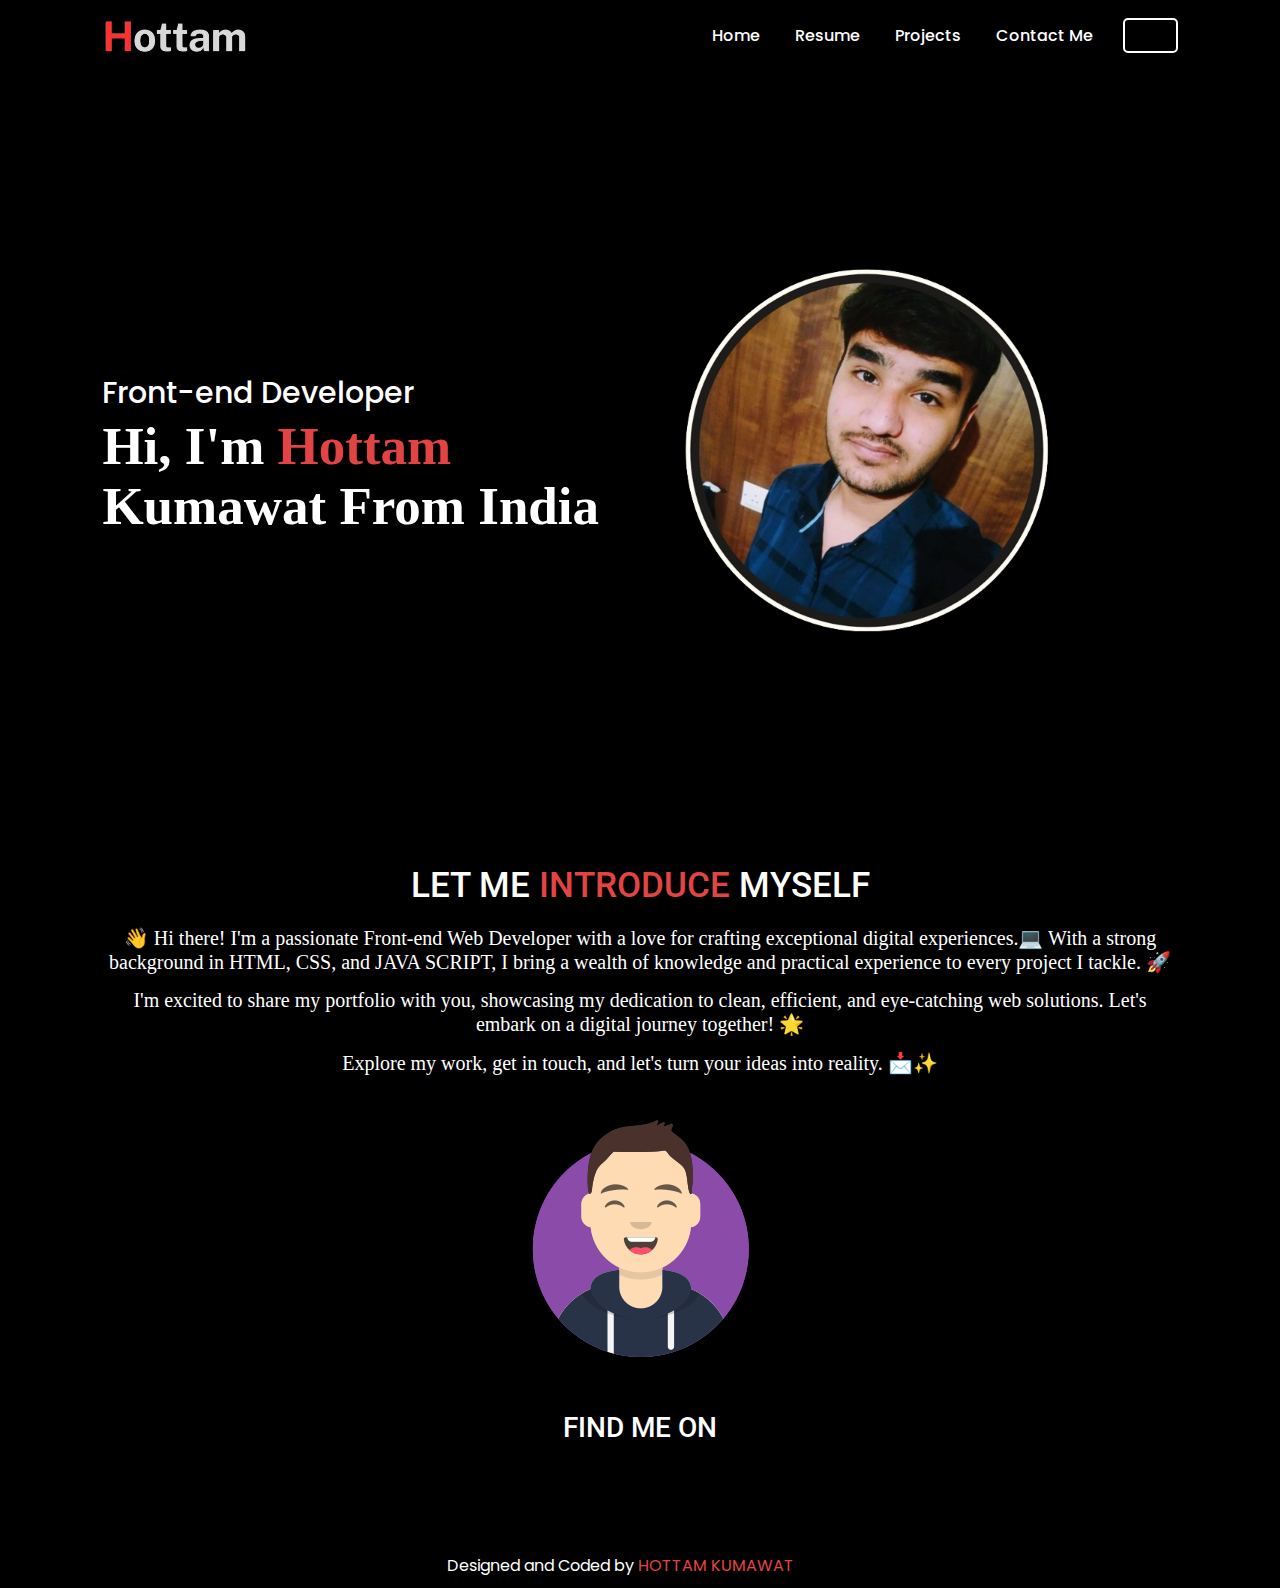
==== index.html @ 7e290337 "changed the name of about-me.html file to projects.html form all html files" ====
<!DOCTYPE html>
<html lang="en">

<head>
    <meta charset="UTF-8">
    <meta name="viewport" content="width=device-width, initial-scale=1.0">
    <title>Hottam Kumawat | Portfolio</title>
    <!-------------- CSS LINK --------------->
    <link rel="stylesheet" href="style.css">
    <!------------- FONTAWESOME LINK  -------------->
    <link rel="stylesheet" href="https://cdnjs.cloudflare.com/ajax/libs/font-awesome/6.5.1/css/all.min.css"
        integrity="sha512-DTOQO9RWCH3ppGqcWaEA1BIZOC6xxalwEsw9c2QQeAIftl+Vegovlnee1c9QX4TctnWMn13TZye+giMm8e2LwA=="
        crossorigin="anonymous" referrerpolicy="no-referrer" />
    <!-------------- GOOGLE FONTS --------------->
    <link rel="preconnect" href="https://fonts.googleapis.com">
    <link rel="preconnect" href="https://fonts.gstatic.com" crossorigin>
    <link
        href="https://fonts.googleapis.com/css2?family=Poppins:ital,wght@0,100;0,200;0,300;0,400;0,500;0,600;0,700;0,800;0,900;1,100;1,200;1,300;1,400;1,500;1,600;1,700;1,800;1,900&display=swap"
        rel="stylesheet">

    <link rel="preconnect" href="https://fonts.googleapis.com">
    <link rel="preconnect" href="https://fonts.gstatic.com" crossorigin>
    <link
        href="https://fonts.googleapis.com/css2?family=Roboto:ital,wght@0,100;0,300;0,400;0,500;0,700;0,900;1,100;1,300;1,400;1,500;1,700;1,900&display=swap"
        rel="stylesheet">

        <!------------ FAVICON ICON ------------>
        <link rel="shortcut icon" href="Hottam.png" type="image/x-icon">
</head>

<body>
    <main id="main">
        <!-------------- NAVIGATION BAR --------------->
        <nav id="nav_bar">
            <img src="Hottam_logo.png" alt="Hottam">
            <div class="menu-toggle" onclick="toggleMenu();">
                <i class="fas fa-bars"></i>
            </div>
            <ul>
                <li><a href="index.html"><i class="fa-solid fa-house nav-bar-fa-solid"></i> Home</a></li>
                <li><a href="resume.html"><i class="fa-solid fa-file nav-bar-fa-solid"></i> Resume</a></li>
                <li><a href="projects.html"><i class="fa-solid fa-bars-progress nav-bar-fa-solid"></i></i> Projects</a></li>
                <li><a href="contact-me.html"><i class="fa-solid fa-address-book nav-bar-fa-solid"></i> Contact Me</a></li>
                <li><a href="https://www.linkedin.com/in/hottamkumawat" target="_blank">
                        <div id="linked-profile-button"><i class="fa-brands fa-linkedin"></i></div>
                    </a></li>
            </ul>
        </nav>

        <!--------------- HOME SECTION --------------->
        <section id="home-section">
            <div id="home-section-top-part">
                <div id="home-section-left-part">
                    <h1>Front-end Developer</h1>
                    <h2>Hi, I'm <span>Hottam</span> <br> Kumawat From India</h2>
                </div>

                <div id="home-section-right-part">
                    <img src="Hottam.png" alt="Hottam Kumawat">
                </div>
            </div>

            <div id="home-section-bottom-part">
                <div id="home-section-bottom-part-left-part">
                    <h3>LET ME <span>INTRODUCE</span> MYSELF</h3>
                    <p>👋 Hi there! I'm a passionate Front-end Web Developer with a love for crafting exceptional
                        digital experiences.💻 With a strong background in HTML, CSS, and JAVA SCRIPT, I bring a wealth
                        of knowledge and practical experience to every project I tackle. 🚀</p>

                    <p>I'm excited to share my portfolio with you, showcasing my dedication to clean, efficient, and
                        eye-catching web solutions. Let's embark on a digital journey together! 🌟</p>

                    <p>Explore my work, get in touch, and let's turn your ideas into reality. 📩✨</p>
                </div>

                <div id="home-section-bottom-part-right-part">
                    <img src="avatar.png" alt="Avatar">
                </div>
            </div>
        </section>

        <!------------- FOOTER SECTION ------------->
        <section id="footer-section">
            <div id="footer-section-top-part">
                <h4>FIND ME ON</h4>
                <button><a href="https://github.com/hottamkumawat" target="_blank"><i class="fa-brands fa-github"></i></a></button>
                <button><a href="https://www.linkedin.com/in/hottamkumawat" target="_blank"><i
                            class="fa-brands fa-linkedin"></i></a></button>
            </div>

            <div id="footer-section-bottom-part">
                <p>Designed and Coded by <span>HOTTAM KUMAWAT</span>
                    <a href="https://github.com/hottamkumawat" target="_blank"><i class="fa-brands fa-github"></i></a>
                    <a href="https://www.linkedin.com/in/hottamkumawat" target="_blank"><i class="fa-brands fa-linkedin"></i></a>
                </p>
            </div>
        </section>
    </main>

    <!------------- JAVA SCRIPT FILE ------------->
    <script src="script.js"></script>
</body>

</html>
---- style.css ----
/*-------------- UNIVERSAL CSS ------------*/
* {
    margin: 0;
    padding: 0;
    box-sizing: border-box;
    scroll-behavior: smooth;
    background-color: black;
    color: white;
}

/*------------- NAVIGATION BAR -------------*/
#nav_bar {
    width: 100%;
    height: 70px;
    padding: 0 8%;
    display: flex;
    justify-content: space-between;
    align-items: center;
    position: fixed;
    top: 0;
}

#nav_bar img {
    height: 40px;
}

#nav_bar ul {
    display: flex;
    justify-content: center;
    align-items: center;
}

#nav_bar ul li {
    list-style: none;
    margin-left: 30px;
}

#nav_bar ul li a {
    text-decoration: none;
    font-family: "Poppins", sans-serif;
    font-weight: 500;
    font-style: normal;
}

#nav_bar ul li a:hover {
    color: rgb(226, 68, 68);
    transition: 0.3s;
}

#nav_bar ul li a .nav-bar-fa-solid {
    margin-right: 5px;
}

#nav_bar ul li a:hover .nav-bar-fa-solid {
    color: rgb(226, 68, 68);
    transition: 0.3s;
}

#nav_bar ul li a #linked-profile-button {
    height: 35px;
    width: 55px;
    display: flex;
    justify-content: center;
    align-items: center;
    border: 2px solid white;
    border-radius: 5px;
}

#nav_bar ul li a #linked-profile-button .fa-linkedin {
    font-size: 18px;
}

#nav_bar ul li a #linked-profile-button:hover {
    border-color: rgb(226, 68, 68);
    transition: 0.3s;
}

#nav_bar ul li a #linked-profile-button:hover .fa-linkedin {
    color: rgb(226, 68, 68);
    transition: 0.3s;
}

/*------------ HOME SECTION --------------*/
#home-section {
    width: 100%;
    display: flex;
    flex-direction: column;
}

#home-section-top-part {
    width: 100%;
    height: 85vh;
    margin-top: 70px;
    padding: 0 8%;
    display: flex;
    justify-content: space-between;
    align-items: center;
}

#home-section-left-part h1 {
    font-size: 30px;
    font-family: "Poppins", sans-serif;
    font-weight: 500;
    font-style: normal;
}

#home-section-left-part h2 {
    font-size: 53px;
}

#home-section-left-part h2 span {
    color: rgb(226, 68, 68);
}

#home-section-right-part img {
    max-width: 75%;
    height: auto;
}

#home-section-bottom-part {
    width: 100%;
    padding: 0 8%;
    display: flex;
    flex-direction: column;
    align-items: center;
    margin-top: 30px;
}

#home-section-bottom-part-left-part {
    width: 100%;
    margin-bottom: 30px;
    text-align: center;
}

#home-section-bottom-part-left-part h3 {
    font-size: 35px;
    font-family: "Roboto", sans-serif;
    font-weight: 500;
    font-style: normal;
    margin-bottom: 20px;
}

#home-section-bottom-part-left-part h3 span {
    color: rgb(226, 68, 68);
}

#home-section-bottom-part-left-part p {
    font-size: 20px;
    margin-bottom: 15px;
}

/*------------ FOOTER SECTION -------------*/
#footer-section {
    width: 100%;
    display: flex;
    flex-direction: column;
    align-items: center;
    justify-content: center;
    margin-top: 50px;
    text-align: center;
}

#footer-section-top-part {
    width: 100%;
    padding: 0 8%;
}

#footer-section-top-part h4 {
    font-size: 28px;
    font-family: "Roboto", sans-serif;
    font-weight: 500;
    font-style: normal;
    margin-bottom: 20px;
}

#footer-section-top-part button {
    height: 40px;
    width: 40px;
    border: none;
    border-radius: 50%;
    margin-right: 15px;
    margin-top: 15px;
    cursor: pointer;
}

#footer-section-top-part button a .fa-brands {
    font-size: 30px;
}

#footer-section-top-part button:hover .fa-brands {
    color: rgb(226, 68, 68);
    transition: 0.3s;
}

#footer-section-bottom-part {
    width: 100%;
    margin-top: 30px;
}

#footer-section-bottom-part p {
    font-family: "Poppins", sans-serif;
    margin-bottom: 10px;
    font-weight: 400;
    font-style: normal;
}

#footer-section-bottom-part p span {
    color: rgb(226, 68, 68);
}

#footer-section-bottom-part p a {
    margin-left: 20px;
}

/*------------ Media Queries ------------*/
@media only screen and (max-width: 768px) {
    #nav_bar {
        height: 60px;
    }

    #nav_bar img {
        height: 30px;
    }

    #nav_bar ul {
        flex-direction: column;
        align-items: center;
    }

    #nav_bar ul li {
        margin: 10px 0;
    }

    #home-section-top-part {
        height: auto;
        flex-direction: column-reverse;
        align-items: center;
    }

    #home-section-left-part h1 {
        font-size: 24px;
    }

    #home-section-left-part h2 {
        font-size: 40px;
    }

    #home-section-right-part img {
        height: 300px;
    }
}

@media only screen and (max-width: 480px) {
    #nav_bar {
        height: 50px;
    }

    #nav_bar img {
        height: 25px;
    }

    #home-section-top-part {
        padding: 0 5%;
    }

    #home-section-left-part{
        text-align: center;
    }

    #home-section-left-part h1 {
        font-size: 20px;
    }

    #home-section-left-part h2 {
        font-size: 35px;
    }

    #home-section-right-part img {
        height: 275px;
        width: 370px;
        margin-left: 13%;
    }

    #footer-section-bottom-part{
        padding: 0 5%;
    }
}

@media only screen and (max-width: 768px) {
    #nav_bar ul {
        display: none;
        flex-direction: column;
        align-items: center;
        background-color: #333;
        width: 100%;
        position: absolute;
        top: 70px;
        left: 0;
        z-index: 1;
    }

    #nav_bar ul li {
        margin: 10px 0;
    }

    #nav_bar ul li a {
        color: white;
        font-size: 18px;
        padding: 10px;
        width: 100%;
        display: block;
        text-align: center;
    }

    .menu-toggle {
        display: block;
        cursor: pointer;
        color: white;
        font-size: 24px;
        margin-right: 20px;
    }
}

@media only screen and (min-width: 769px) {
    .menu-toggle {
        display: none;
    }

    #nav_bar ul {
        display: flex !important;
    }
}

@media only screen and (max-width: 480px) {
    #nav_bar ul li a {
        font-size: 16px;
    }
}
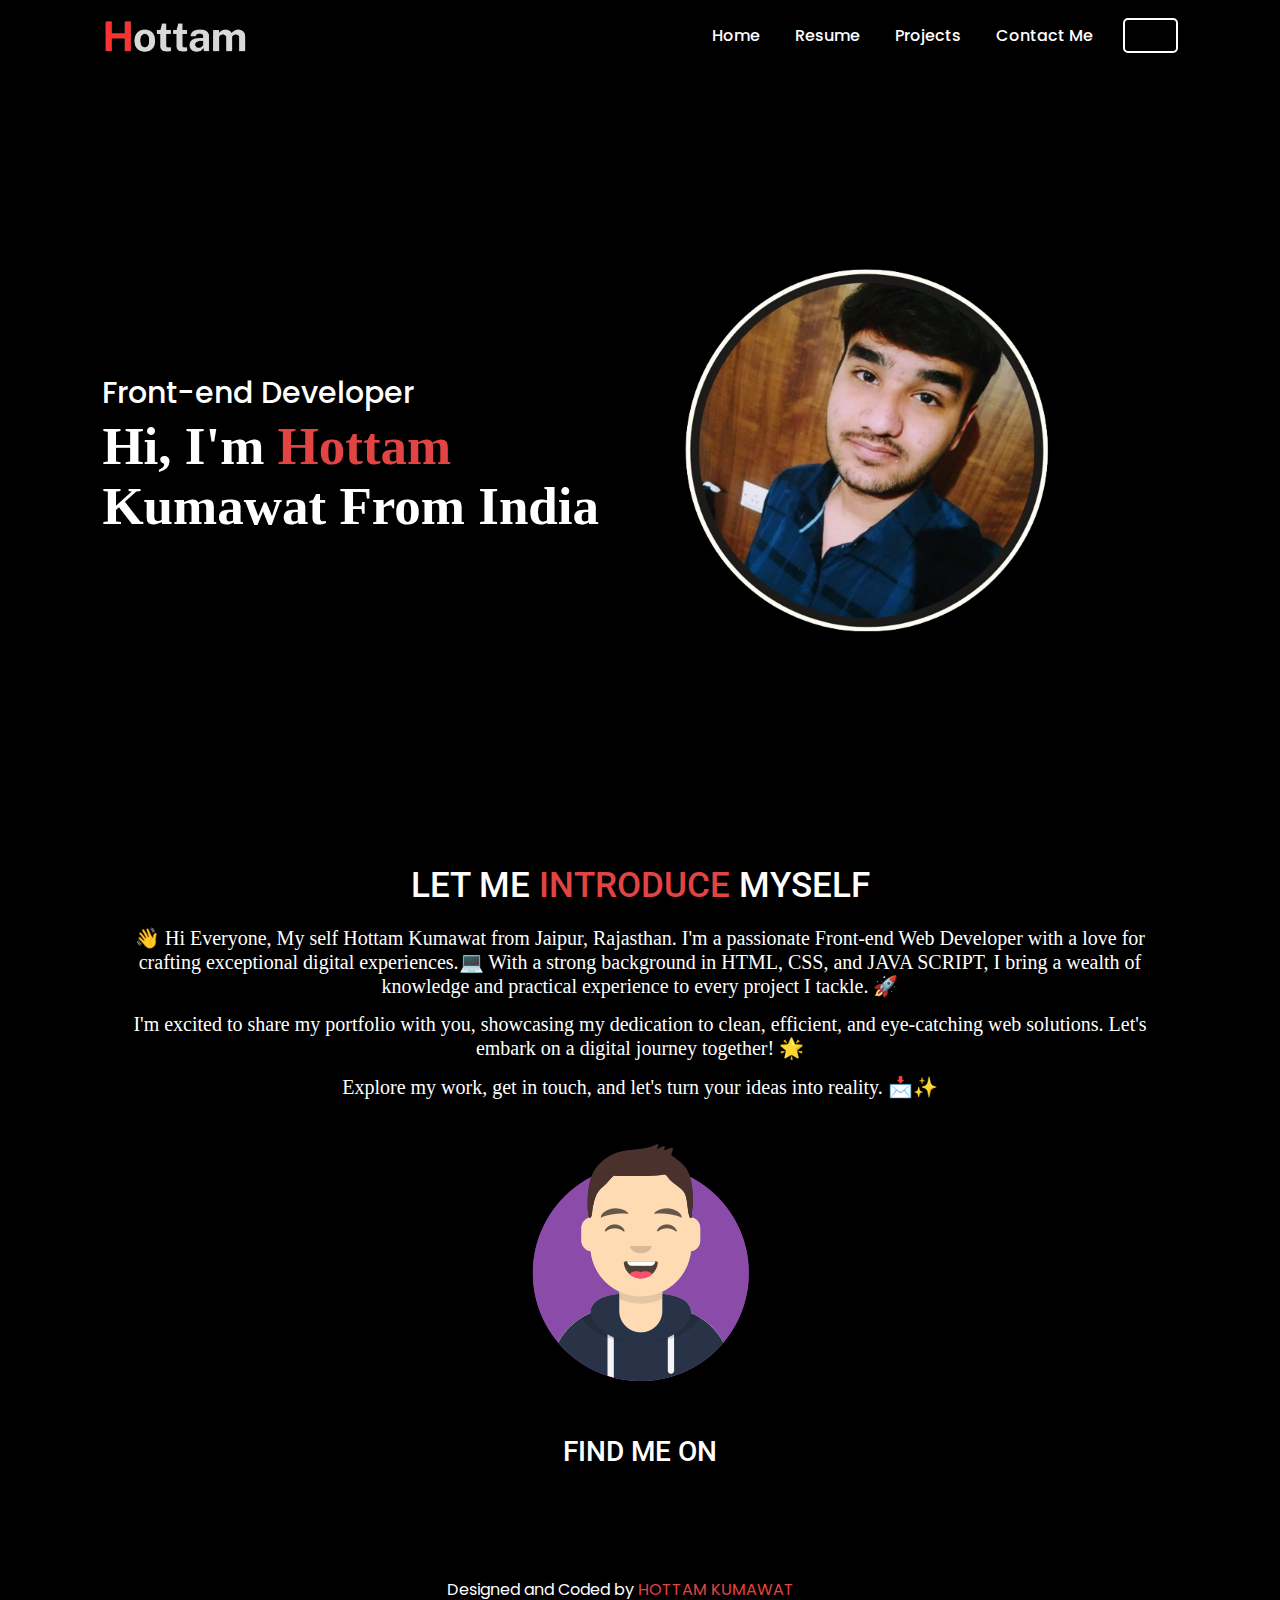
==== commit 53874a14: "update resume page" ====
--- a/index.html
+++ b/index.html
@@ -24,8 +24,8 @@
         href="https://fonts.googleapis.com/css2?family=Roboto:ital,wght@0,100;0,300;0,400;0,500;0,700;0,900;1,100;1,300;1,400;1,500;1,700;1,900&display=swap"
         rel="stylesheet">
 
-        <!------------ FAVICON ICON ------------>
-        <link rel="shortcut icon" href="Hottam.png" type="image/x-icon">
+    <!------------ FAVICON ICON ------------>
+    <link rel="shortcut icon" href="Hottam.png" type="image/x-icon">
 </head>
 
 <body>
@@ -39,8 +39,10 @@
             <ul>
                 <li><a href="index.html"><i class="fa-solid fa-house nav-bar-fa-solid"></i> Home</a></li>
                 <li><a href="resume.html"><i class="fa-solid fa-file nav-bar-fa-solid"></i> Resume</a></li>
-                <li><a href="projects.html"><i class="fa-solid fa-bars-progress nav-bar-fa-solid"></i></i> Projects</a></li>
-                <li><a href="contact-me.html"><i class="fa-solid fa-address-book nav-bar-fa-solid"></i> Contact Me</a></li>
+                <li><a href="projects.html"><i class="fa-solid fa-bars-progress nav-bar-fa-solid"></i></i> Projects</a>
+                </li>
+                <li><a href="contact-me.html"><i class="fa-solid fa-address-book nav-bar-fa-solid"></i> Contact Me</a>
+                </li>
                 <li><a href="https://www.linkedin.com/in/hottamkumawat" target="_blank">
                         <div id="linked-profile-button"><i class="fa-brands fa-linkedin"></i></div>
                     </a></li>
@@ -63,9 +65,7 @@
             <div id="home-section-bottom-part">
                 <div id="home-section-bottom-part-left-part">
                     <h3>LET ME <span>INTRODUCE</span> MYSELF</h3>
-                    <p>👋 Hi there! I'm a passionate Front-end Web Developer with a love for crafting exceptional
-                        digital experiences.💻 With a strong background in HTML, CSS, and JAVA SCRIPT, I bring a wealth
-                        of knowledge and practical experience to every project I tackle. 🚀</p>
+                    <p>👋 Hi Everyone, My self Hottam Kumawat from Jaipur, Rajasthan. I'm a passionate Front-end Web Developer with a love for crafting exceptional digital experiences.💻 With a strong background in HTML, CSS, and JAVA SCRIPT, I bring a wealth of knowledge and practical experience to every project I tackle. 🚀</p>
 
                     <p>I'm excited to share my portfolio with you, showcasing my dedication to clean, efficient, and
                         eye-catching web solutions. Let's embark on a digital journey together! 🌟</p>
@@ -83,7 +83,8 @@
         <section id="footer-section">
             <div id="footer-section-top-part">
                 <h4>FIND ME ON</h4>
-                <button><a href="https://github.com/hottamkumawat" target="_blank"><i class="fa-brands fa-github"></i></a></button>
+                <button><a href="https://github.com/hottamkumawat" target="_blank"><i
+                            class="fa-brands fa-github"></i></a></button>
                 <button><a href="https://www.linkedin.com/in/hottamkumawat" target="_blank"><i
                             class="fa-brands fa-linkedin"></i></a></button>
             </div>
@@ -91,7 +92,8 @@
             <div id="footer-section-bottom-part">
                 <p>Designed and Coded by <span>HOTTAM KUMAWAT</span>
                     <a href="https://github.com/hottamkumawat" target="_blank"><i class="fa-brands fa-github"></i></a>
-                    <a href="https://www.linkedin.com/in/hottamkumawat" target="_blank"><i class="fa-brands fa-linkedin"></i></a>
+                    <a href="https://www.linkedin.com/in/hottamkumawat" target="_blank"><i
+                            class="fa-brands fa-linkedin"></i></a>
                 </p>
             </div>
         </section>
@@ -101,4 +103,4 @@
     <script src="script.js"></script>
 </body>
 
-</html>
+</html>--- a/style.css
+++ b/style.css
@@ -263,7 +263,7 @@
         padding: 0 5%;
     }
 
-    #home-section-left-part{
+    #home-section-left-part {
         text-align: center;
     }
 
@@ -281,7 +281,7 @@
         margin-left: 13%;
     }
 
-    #footer-section-bottom-part{
+    #footer-section-bottom-part {
         padding: 0 5%;
     }
 }
@@ -335,4 +335,4 @@
     #nav_bar ul li a {
         font-size: 16px;
     }
-}
+}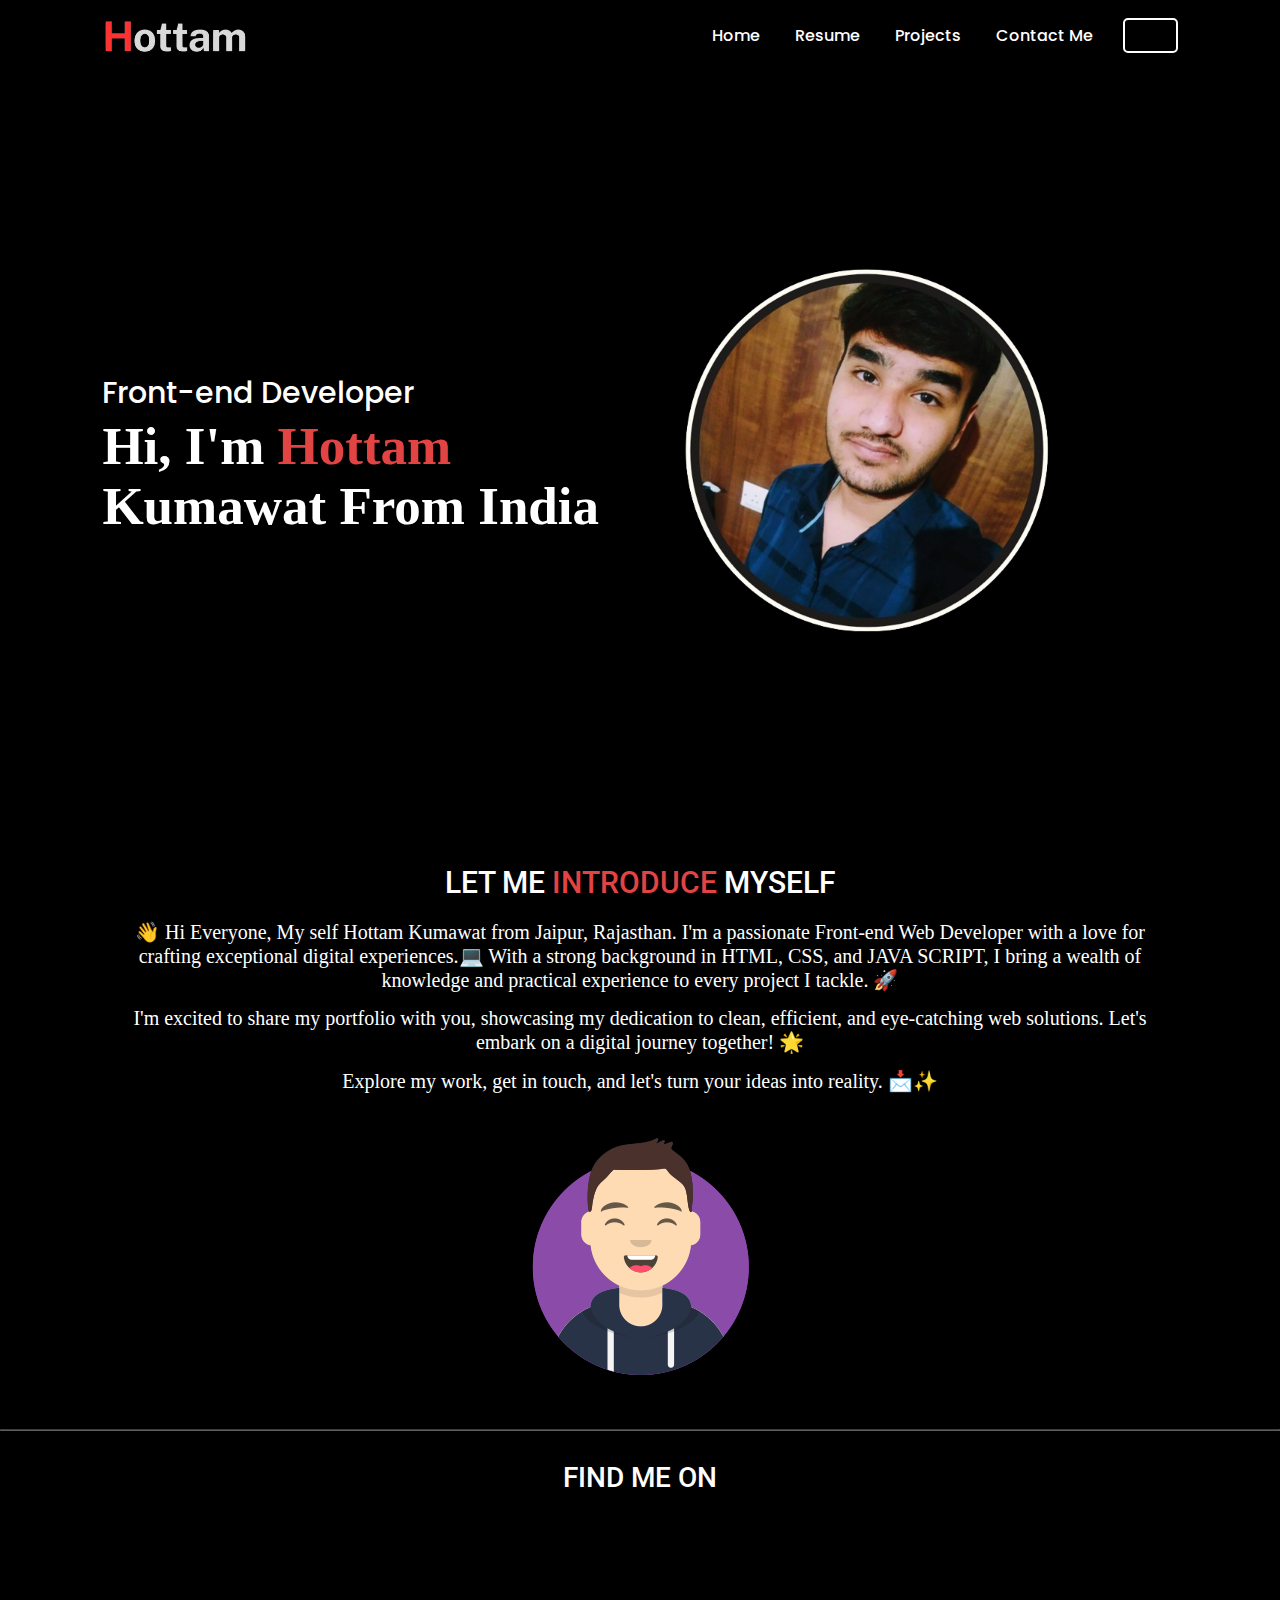
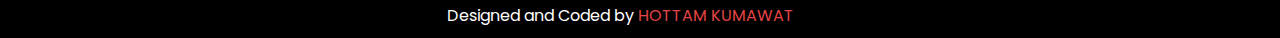
==== commit 09b09305: "update" ====
--- a/index.html
+++ b/index.html
@@ -81,6 +81,7 @@
 
         <!------------- FOOTER SECTION ------------->
         <section id="footer-section">
+            <hr>
             <div id="footer-section-top-part">
                 <h4>FIND ME ON</h4>
                 <button><a href="https://github.com/hottamkumawat" target="_blank"><i
--- a/style.css
+++ b/style.css
@@ -133,7 +133,7 @@
 }
 
 #home-section-bottom-part-left-part h3 {
-    font-size: 35px;
+    font-size: 30px;
     font-family: "Roboto", sans-serif;
     font-weight: 500;
     font-style: normal;
@@ -158,6 +158,12 @@
     justify-content: center;
     margin-top: 50px;
     text-align: center;
+}
+
+#footer-section hr{
+    width: 100%;
+    opacity: 40%;
+    margin-bottom: 30px;
 }
 
 #footer-section-top-part {
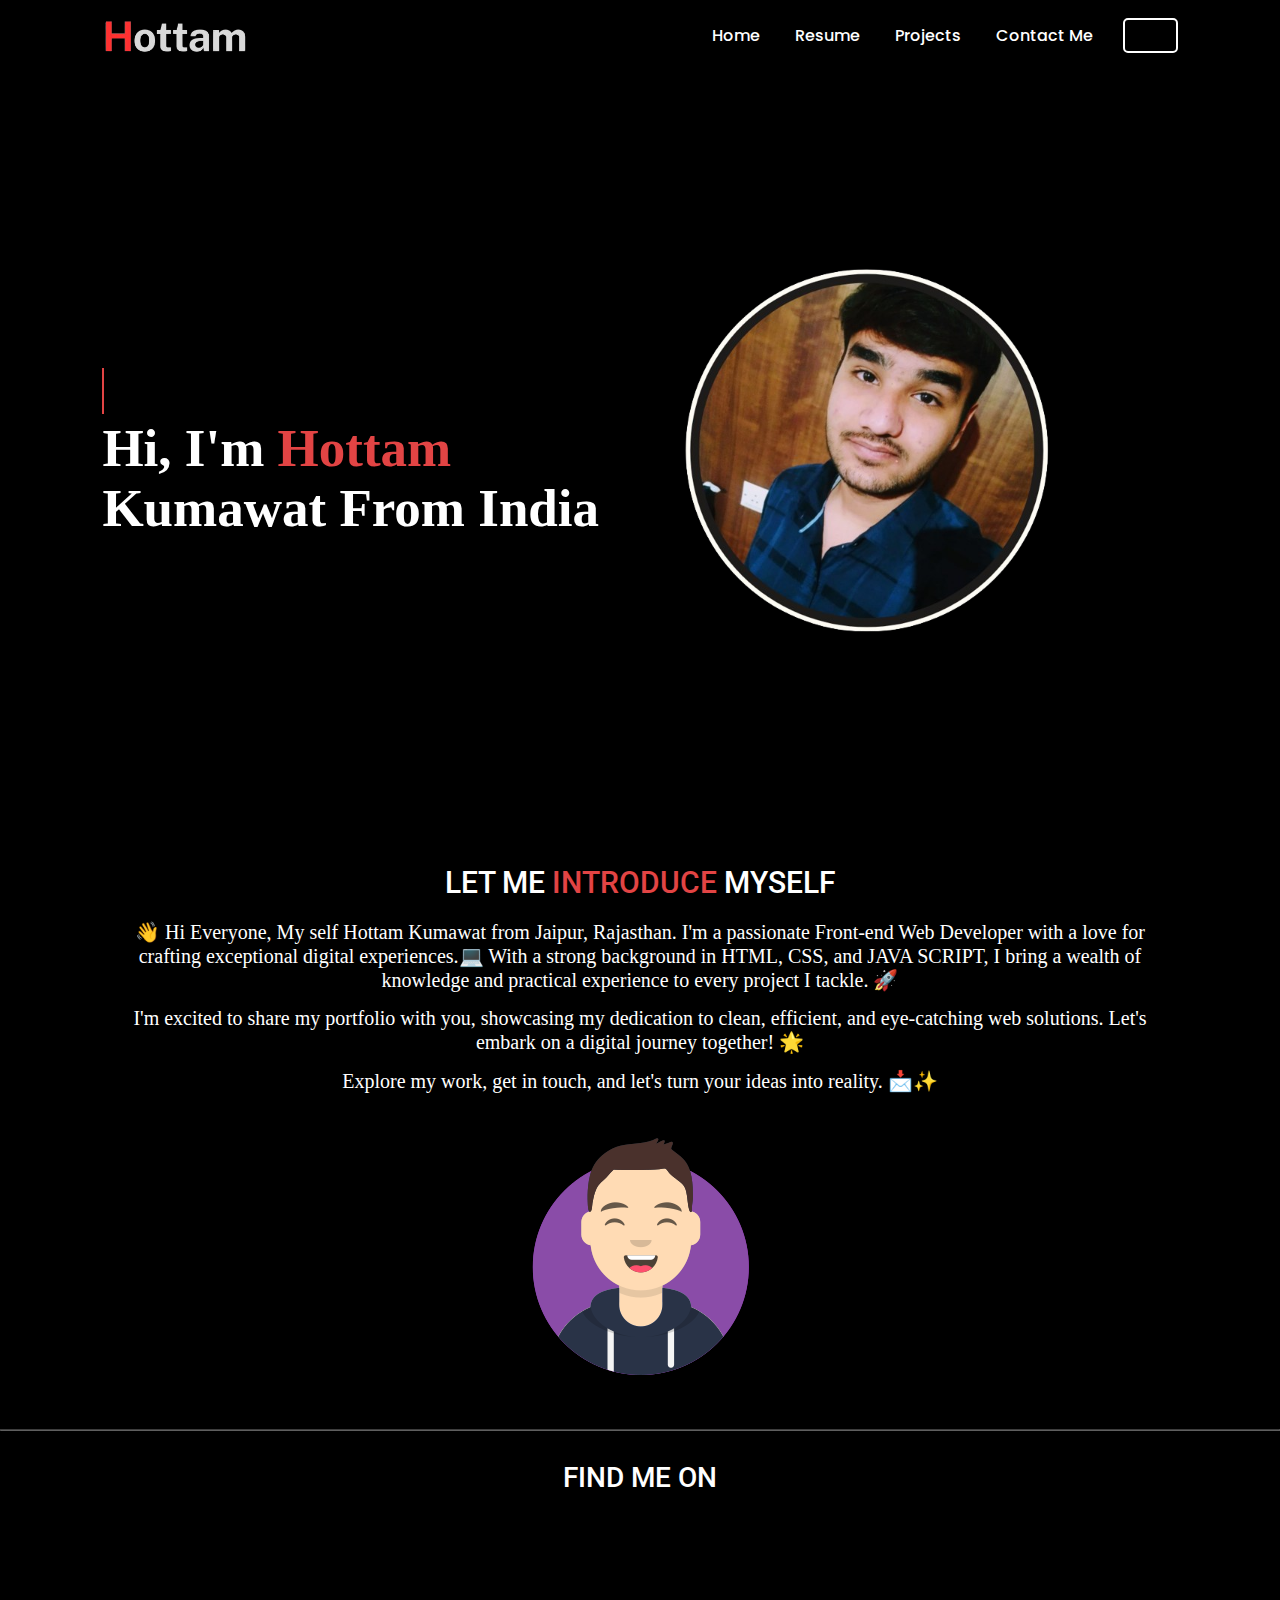
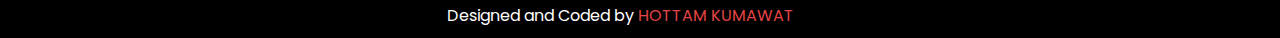
==== commit c7a48c8d: "add animation in post name" ====
--- a/index.html
+++ b/index.html
@@ -53,7 +53,9 @@
         <section id="home-section">
             <div id="home-section-top-part">
                 <div id="home-section-left-part">
-                    <h1>Front-end Developer</h1>
+                    <div id="two">
+                        <span id="one">Front-end Developer</span>
+                    </div>
                     <h2>Hi, I'm <span>Hottam</span> <br> Kumawat From India</h2>
                 </div>
 
@@ -65,7 +67,10 @@
             <div id="home-section-bottom-part">
                 <div id="home-section-bottom-part-left-part">
                     <h3>LET ME <span>INTRODUCE</span> MYSELF</h3>
-                    <p>👋 Hi Everyone, My self Hottam Kumawat from Jaipur, Rajasthan. I'm a passionate Front-end Web Developer with a love for crafting exceptional digital experiences.💻 With a strong background in HTML, CSS, and JAVA SCRIPT, I bring a wealth of knowledge and practical experience to every project I tackle. 🚀</p>
+                    <p>👋 Hi Everyone, My self Hottam Kumawat from Jaipur, Rajasthan. I'm a passionate Front-end Web
+                        Developer with a love for crafting exceptional digital experiences.💻 With a strong background
+                        in HTML, CSS, and JAVA SCRIPT, I bring a wealth of knowledge and practical experience to every
+                        project I tackle. 🚀</p>
 
                     <p>I'm excited to share my portfolio with you, showcasing my dedication to clean, efficient, and
                         eye-catching web solutions. Let's embark on a digital journey together! 🌟</p>
--- a/style.css
+++ b/style.css
@@ -149,6 +149,33 @@
     margin-bottom: 15px;
 }
 
+#two{
+    display: inline-block;
+}
+
+#one{
+    font-size: 30px;
+    font-family: "Poppins", sans-serif;
+    font-weight: 500;
+    font-style: normal;
+    border-right: 2px solid rgb(226, 68, 68);
+    width: 0px;
+    display: block;
+    white-space: nowrap;
+    overflow: hidden;
+    animation: one 4s steps(8, end) infinite;
+}
+
+@keyframes one{
+    0%{
+        width: 0;
+    }
+
+    50%{
+        width: 100%;
+    }
+}
+
 /*------------ FOOTER SECTION -------------*/
 #footer-section {
     width: 100%;
@@ -160,7 +187,7 @@
     text-align: center;
 }
 
-#footer-section hr{
+#footer-section hr {
     width: 100%;
     opacity: 40%;
     margin-bottom: 30px;
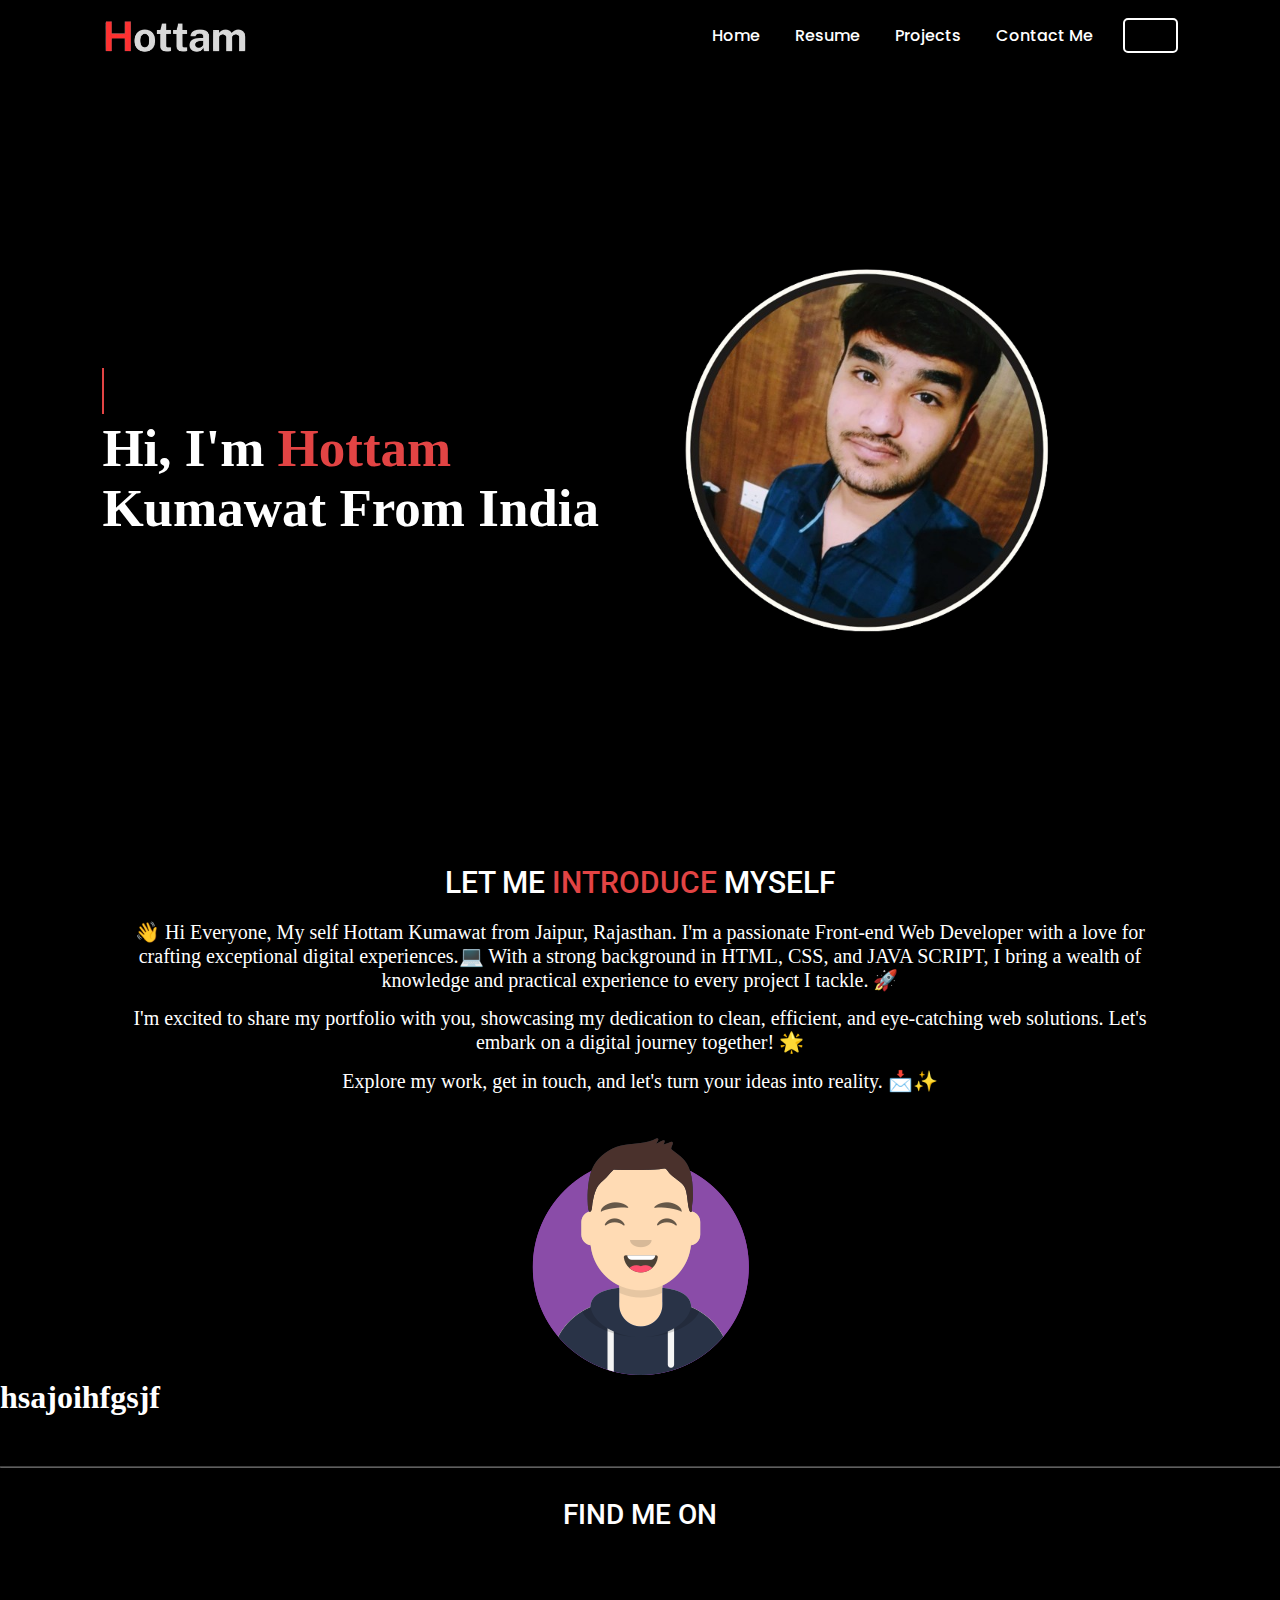
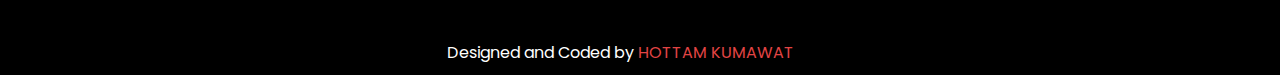
==== commit 7adb0cb3: "jslfhih" ====
--- a/index.html
+++ b/index.html
@@ -85,6 +85,7 @@
         </section>
 
         <!------------- FOOTER SECTION ------------->
+        <h1>hsajoihfgsjf</h1>
         <section id="footer-section">
             <hr>
             <div id="footer-section-top-part">
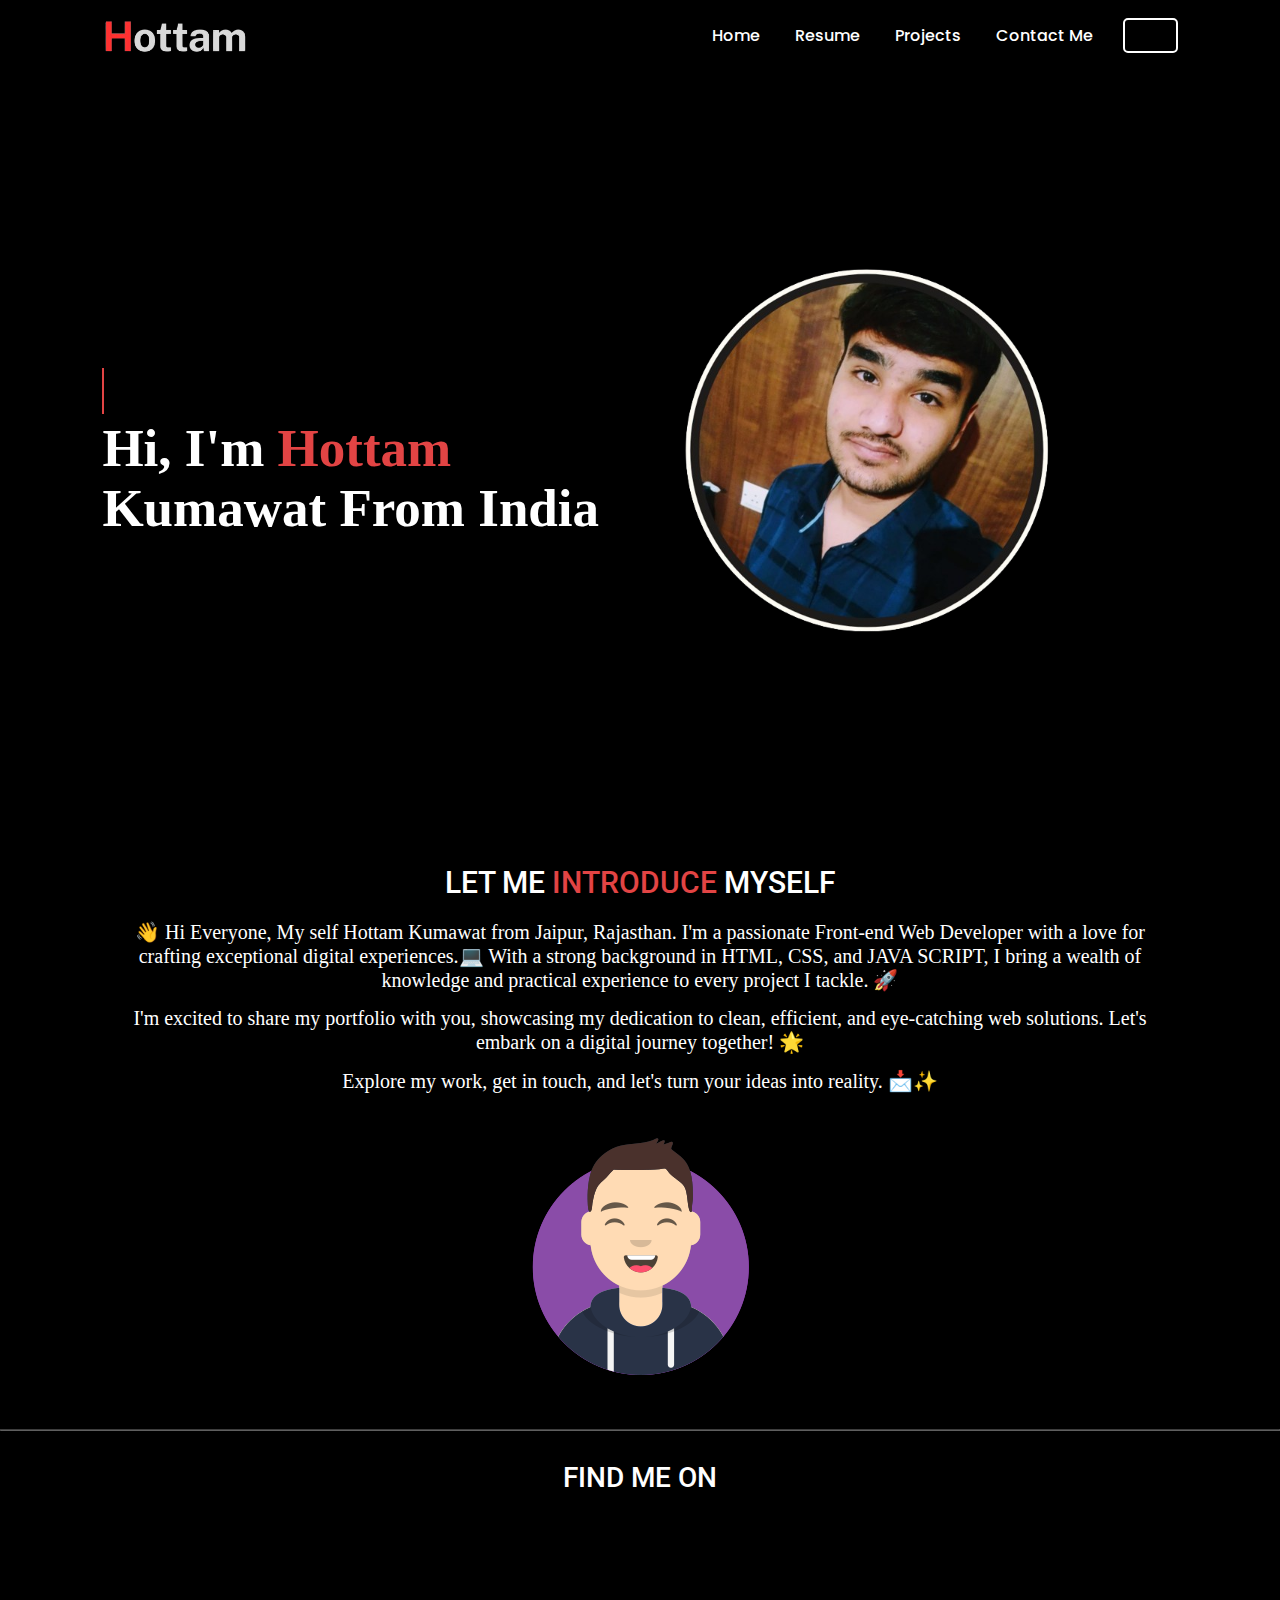
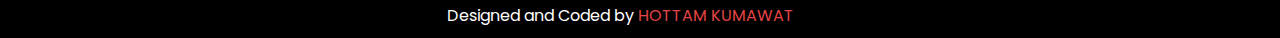
==== commit bbde3ad4: "jslkh" ====
--- a/index.html
+++ b/index.html
@@ -85,7 +85,6 @@
         </section>
 
         <!------------- FOOTER SECTION ------------->
-        <h1>hsajoihfgsjf</h1>
         <section id="footer-section">
             <hr>
             <div id="footer-section-top-part">
